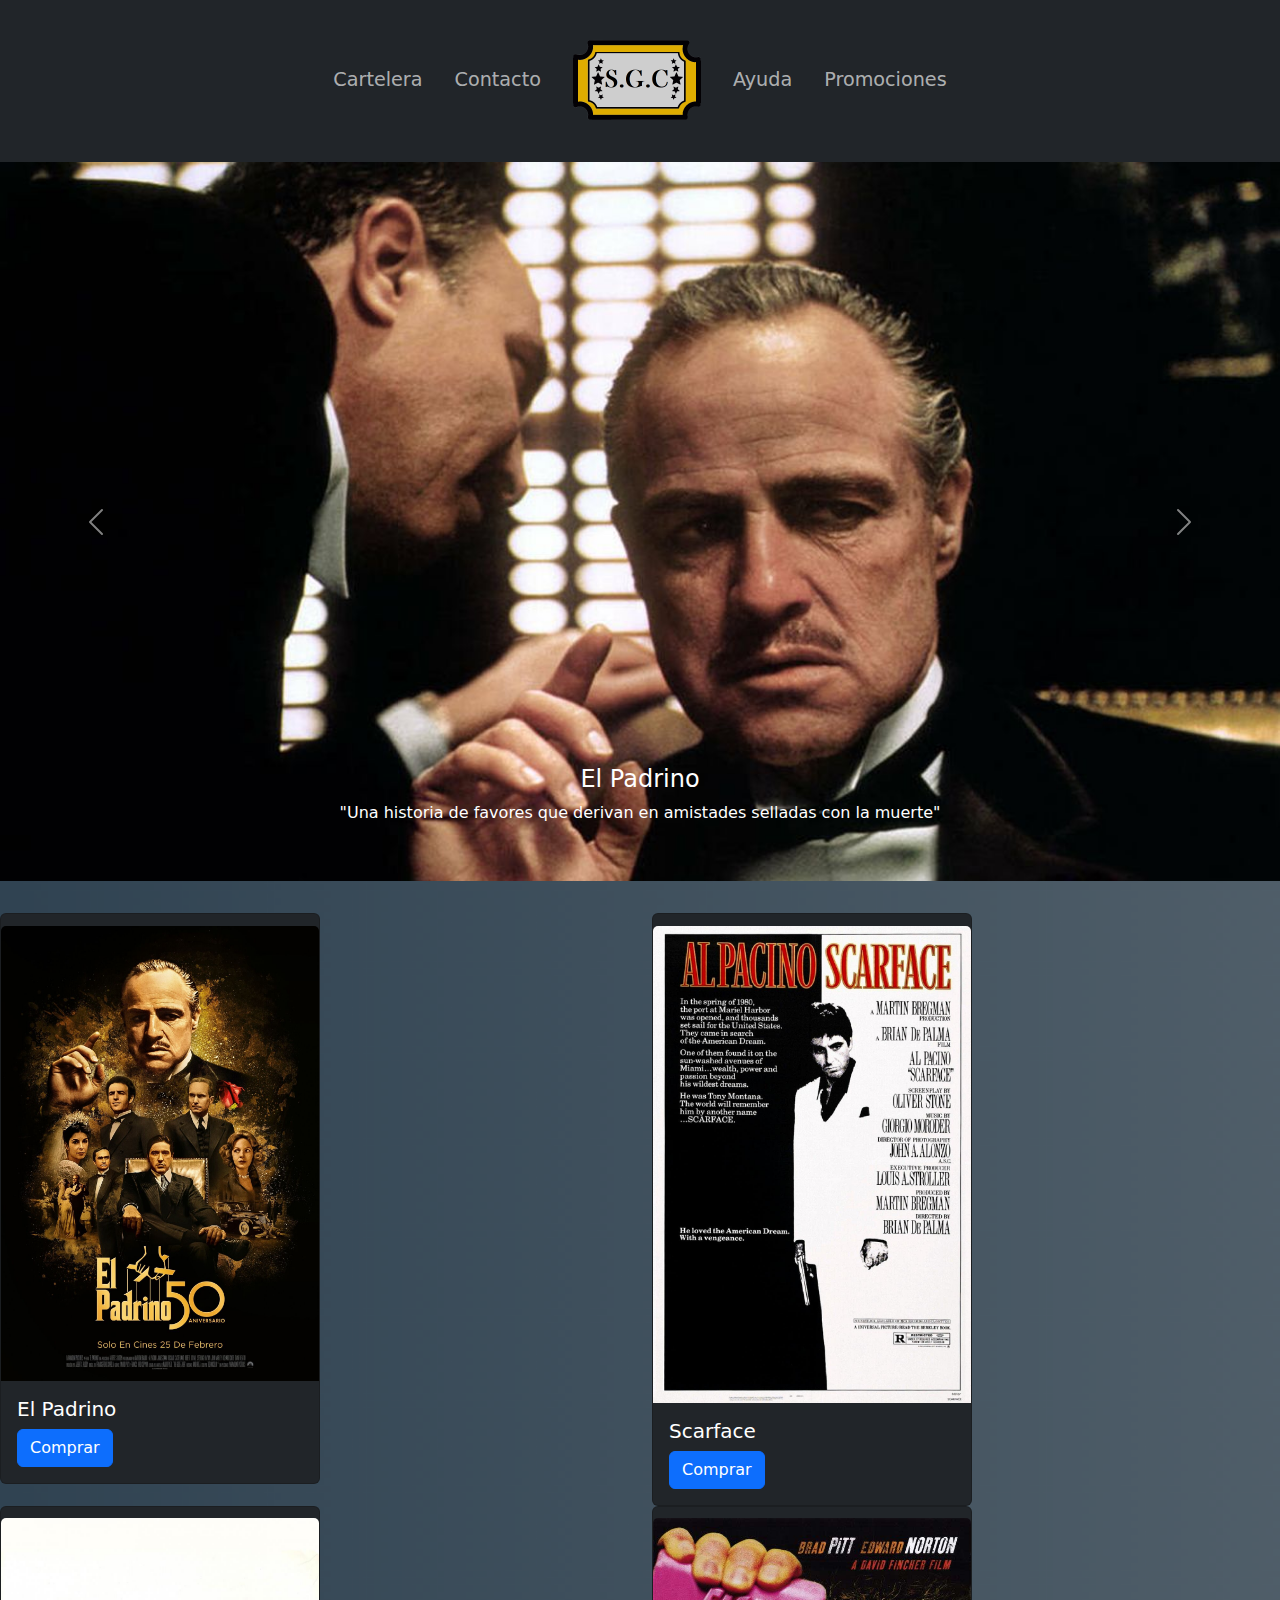
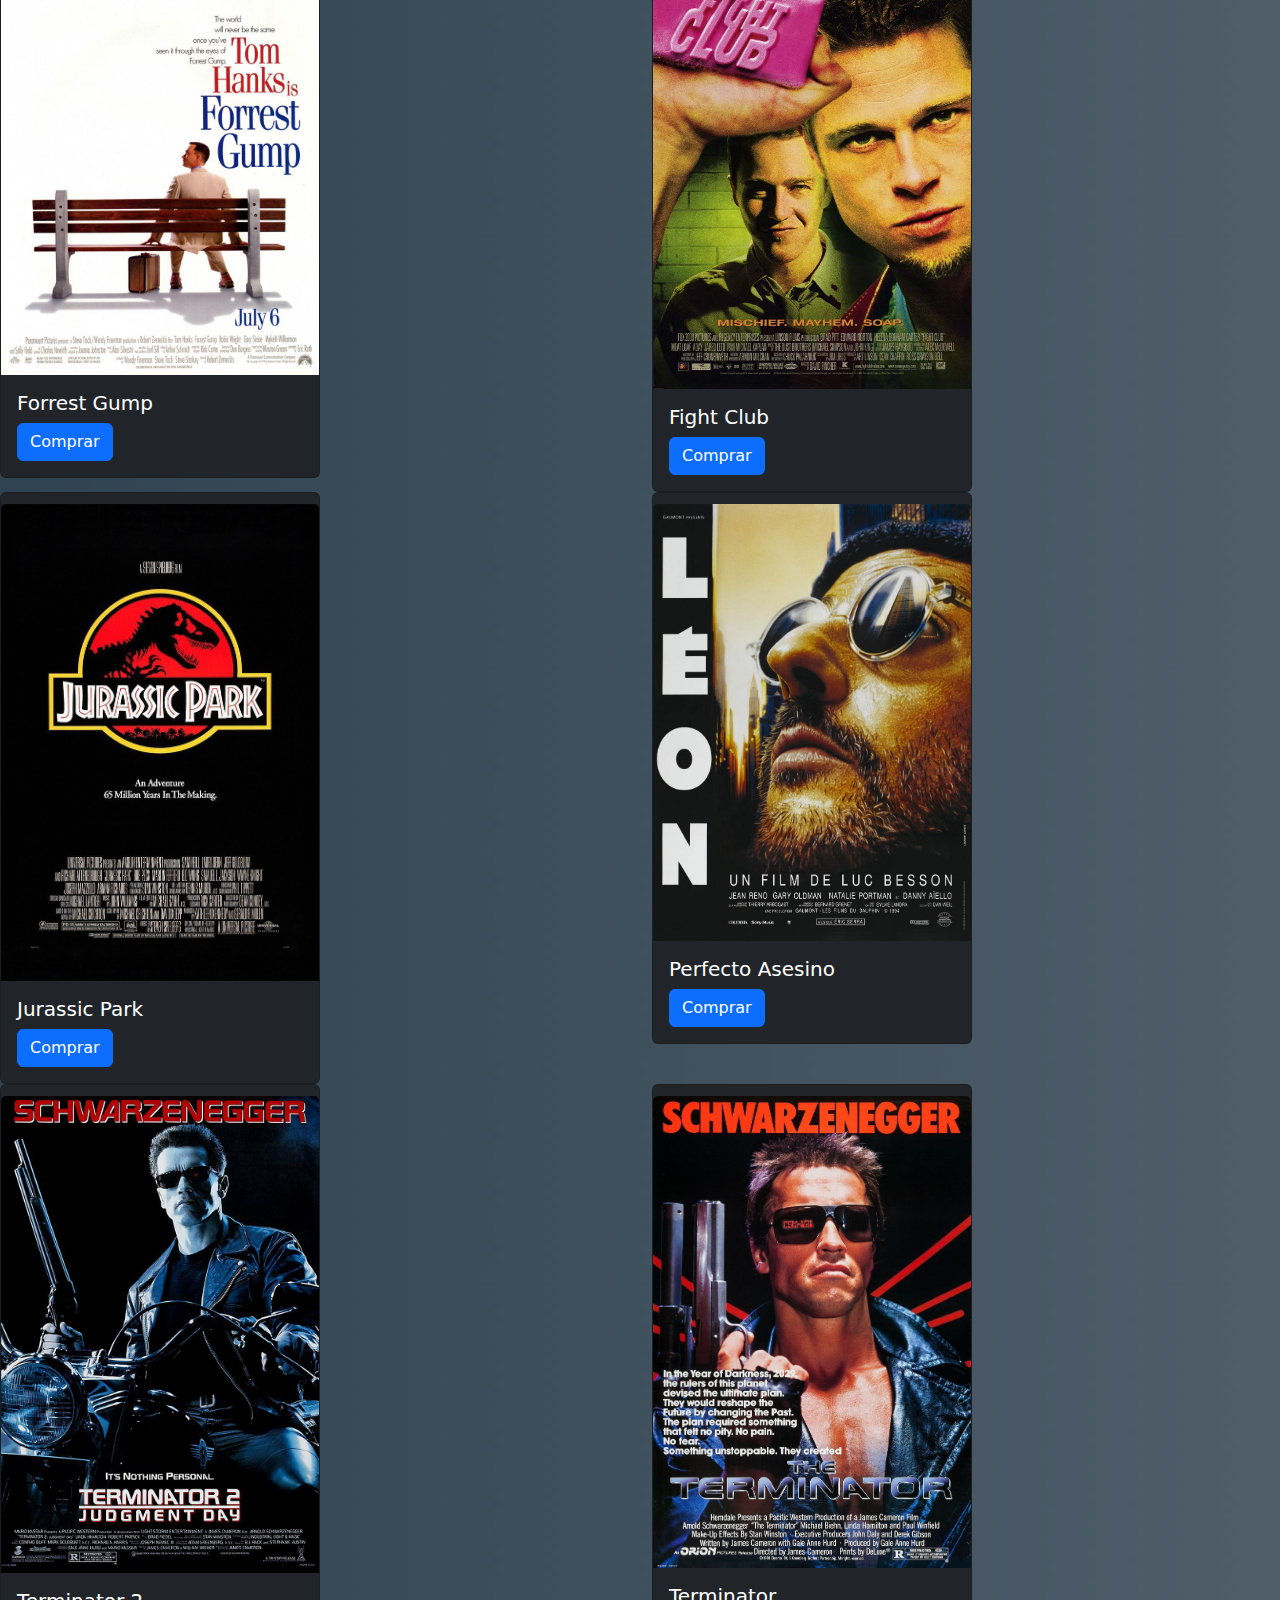
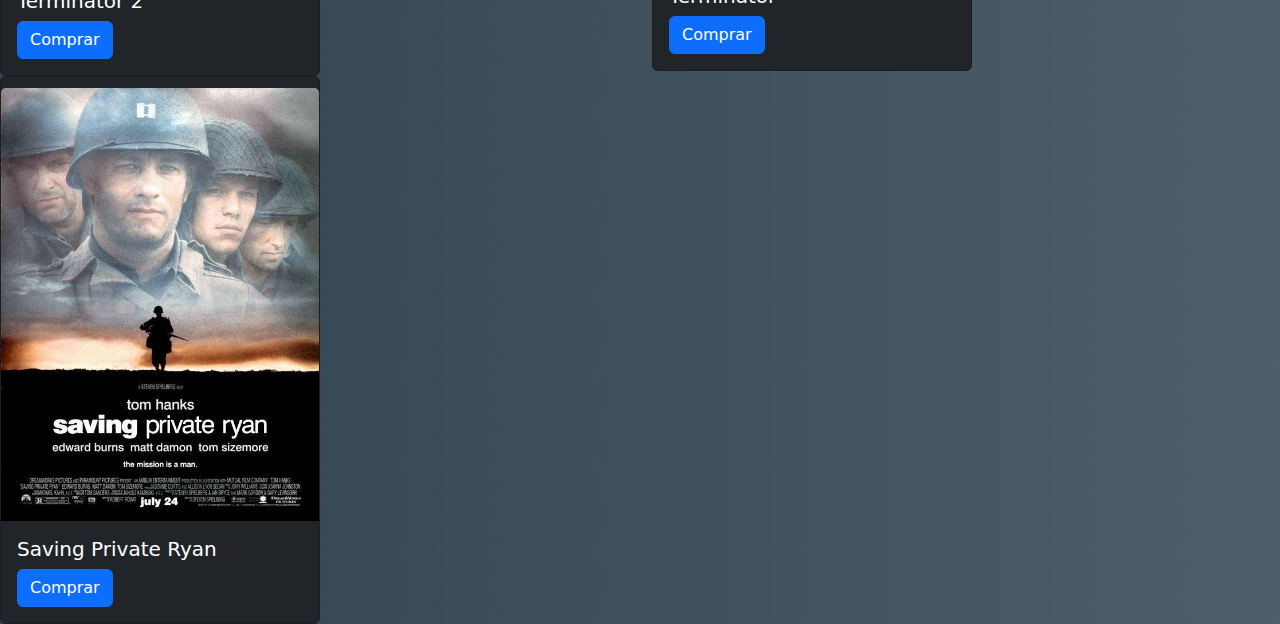
==== Sistema De Gestion Cine/index.html @ 9c6407d2 "Add files via upload" ====
<!DOCTYPE html>
<html lang="en">
    <head>
        <meta charset="UTF-8">
        <meta name="viewport" content="width=device-width, initial-scale=1.0">
        <title> Sistema de Gestion de Cine </title>
        <!-- Bootstrap -->
        <link href="css/bootstrap.css" rel="stylesheet" type="text/css">
        <!--css Personalizado-->
        <link href="css/personalizado.css" rel="stylesheet" type="text/css">
        <!-- Javascript bootstrap -->
    </head>

    <body>
      <!-- Menu de navegación -->
        <header>
                <nav class="navbar  navbar-expand-lg 8 navbar navbar-expand-mg 11 bg-dark opacity-100"  data-bs-theme ="dark">
                    <div class="container-fluid">
                      <button class="navbar-toggler" type="button" data-bs-toggle="collapse" data-bs-target="#navbarNav" aria-controls="navbarNav" aria-expanded="false" aria-label="Toggle navigation">
                        <span class="navbar-toggler-icon"></span>
                      </button>
                      <div class="collapse navbar-collapse" id="navbarNav">
                        <ul class="navbar-nav nav-underline mx-auto">
                          <li class="nav-item">
                            <a class="nav-link " aria-current="page" href="#">Cartelera</a>
                          </li>
                          <li class="nav-item">
                            <a class="nav-link" href="#">Contacto</a>
                          </li>
                          <li class="nav-item">
                            <a class="nav-link" href="index.html"><img id="logo-principal" src="Imagenes/Logo cine png.png" alt="Logo"></a>
                          </li>
                          
                          <li class="nav-item">
                            <a class="nav-link" href="#">Ayuda</a>
                          </li>
                          <li class="nav-item">
                            <a class="nav-link" href="#" >Promociones</a>
                          </li>
                        </ul>
                      </div>
                    </div>
                  </nav>
        </header>
      <!-- Fin menú navegación -->

      <!-- Carrusel -->
        <section class="row">
          <div class="col col-lg-12 ">
                <div id="carouselExampleAutoplaying" class="carousel" data-bs-ride="carousel">
                  <div class="carousel-inner">
                    <div class="carousel-item active">
                      <img src="Imagenes/el padrino.jpg" class="d-block w-100" alt="el padrino">
                      <div class="carousel-caption d-none d-md-block" id="epigrafe">
                        <h4>El Padrino</h4>
                        <p>"Una historia de favores que derivan en amistades selladas con la muerte"</p>
                      </div>
                    </div>
                    <div class="carousel-item">
                      <img src="Imagenes/forest gump.jpg" class="d-block w-100" alt="forest gump">
                      <div class="carousel-caption d-none d-md-block" id="epigrafe">
                        <h4>Forrest Gump</h4>
                        <p>"Una inyección de inocencia, solidaridad y optimismo que sirve de vacuna contra la desorientación y el cinismo"</p>
                      </div>
                    </div>
                    <div class="carousel-item">
                      <img src="Imagenes/Scarface.jpg" class="d-block w-100" alt="scarface">
                      <div class="carousel-caption d-none d-md-block" id="epigrafe">
                        <h4>Scarface</h4>
                        <p>"La película más sangrienta sobre gánsteres con un inspirado Al Pacino"</p>
                      </div>
                    </div>
                  </div>
                  <button class="carousel-control-prev" type="button" data-bs-target="#carouselExampleAutoplaying" data-bs-slide="prev">
                    <span class="carousel-control-prev-icon" aria-hidden="true"></span>
                    <span class="visually-hidden">Previous</span>
                  </button>
                  <button class="carousel-control-next" type="button" data-bs-target="#carouselExampleAutoplaying" data-bs-slide="next">
                    <span class="carousel-control-next-icon" aria-hidden="true"></span>
                    <span class="visually-hidden">Next</span>
                  </button>
                </div>
            </div>
        </section>
      <!-- Fin carrusel -->
      
      <!-- Seccion cartelera -->
      <section class="row row-cols-5 row-cols-md-2 " id="cartelera">
        <div class="col">
          <div class="card text-bg-dark">
              <img src="Imagenes/el padrino cartelera.jpg" class="card-img-top" alt="el padrino">
              <div class="card-body">
                <h5 class="card-title">El Padrino</h5>
                <a href="#" class="btn btn-primary">Comprar</a>
              </div>
            </div>
        </div>
        <div class="col">
            <div class="card text-bg-dark">
              <img src="Imagenes/scarface cartelera.jpg" class="card-img-top" alt="el padrino">
              <div class="card-body">
                <h5 class="card-title">Scarface</h5>
                <a href="#" class="btn btn-primary">Comprar</a>
              </div>
            </div>
        </div>
        <div class="col">
            <div class="card text-bg-dark">
              <img src="Imagenes/Forrest gump cartelera.jpg" class="card-img-top" alt="el padrino">
              <div class="card-body">
                <h5 class="card-title">Forrest Gump</h5>
                <a href="#" class="btn btn-primary">Comprar</a>
              </div>
            </div>
        </div>
        <div class="col">
            <div class="card text-bg-dark">
              <img src="Imagenes/fight club.jpg" class="card-img-top" alt="fight club">
              <div class="card-body">
                <h5 class="card-title">Fight Club</h5>
                <a href="#" class="btn btn-primary">Comprar</a>
              </div>
            </div>
        </div>
        <div class="col">
            <div class="card text-bg-dark">
              <img src="Imagenes/jurasic park.jpg" class="card-img-top" alt="Jurassic Park">
              <div class="card-body">
                <h5 class="card-title">Jurassic Park</h5>
                <a href="#" class="btn btn-primary">Comprar</a>
              </div>
            </div>
        </div>
        <div class="col">
            <div class="card text-bg-dark">
              <img src="Imagenes/perfecto asesino.jpg" class="card-img-top" alt="perfecto asesino">
              <div class="card-body">
                <h5 class="card-title">Perfecto Asesino</h5>
                <a href="#" class="btn btn-primary">Comprar</a>
              </div>
            </div>
        </div>
        <div class="col">
            <div class="card text-bg-dark">
              <img src="Imagenes/Terminator 2.jpg" class="card-img-top" alt="terminator 2">
              <div class="card-body">
                <h5 class="card-title">Terminator 2</h5>
                <a href="#" class="btn btn-primary">Comprar</a>
              </div>
            </div>
        </div>
        <div class="col">
            <div class="card text-bg-dark">
              <img src="Imagenes/Terminator.jpg" class="card-img-top" alt="Terminator">
              <div class="card-body">
                <h5 class="card-title">Terminator</h5>
                <a href="#" class="btn btn-primary">Comprar</a>
              </div>
            </div>
        </div>
        <div class="col">
            <div class="card text-bg-dark">
              <img src="Imagenes/rescatando ryan.jpg" class="card-img-top" alt="rescatando al soldado ryan">
              <div class="card-body">
                <h5 class="card-title">Saving Private Ryan</h5>
                <a href="#" class="btn btn-primary">Comprar</a>
              </div>
            </div>
        </div>
      
      </section>
      <!-- Fin seccion cartelera -->

        
        <script src="js/bootstrap.bundle.js"></script>
    </body>
</html>
---- Sistema De Gestion Cine/css/personalizado.css ----
#logo-principal{
    width: 8rem;
}

body {
    background-image: url("../Imagenes/Lizard.jpg") ;
    background-repeat: no-repeat;
    background-size: cover;
}

li.nav-item{
    display: flex;
    align-items: center;
    font-size: 1.2rem;
}

div.card{
    width: 20rem;
    padding-top: 0.7rem;
}

#cartelera{
    margin-top: 2rem;
}
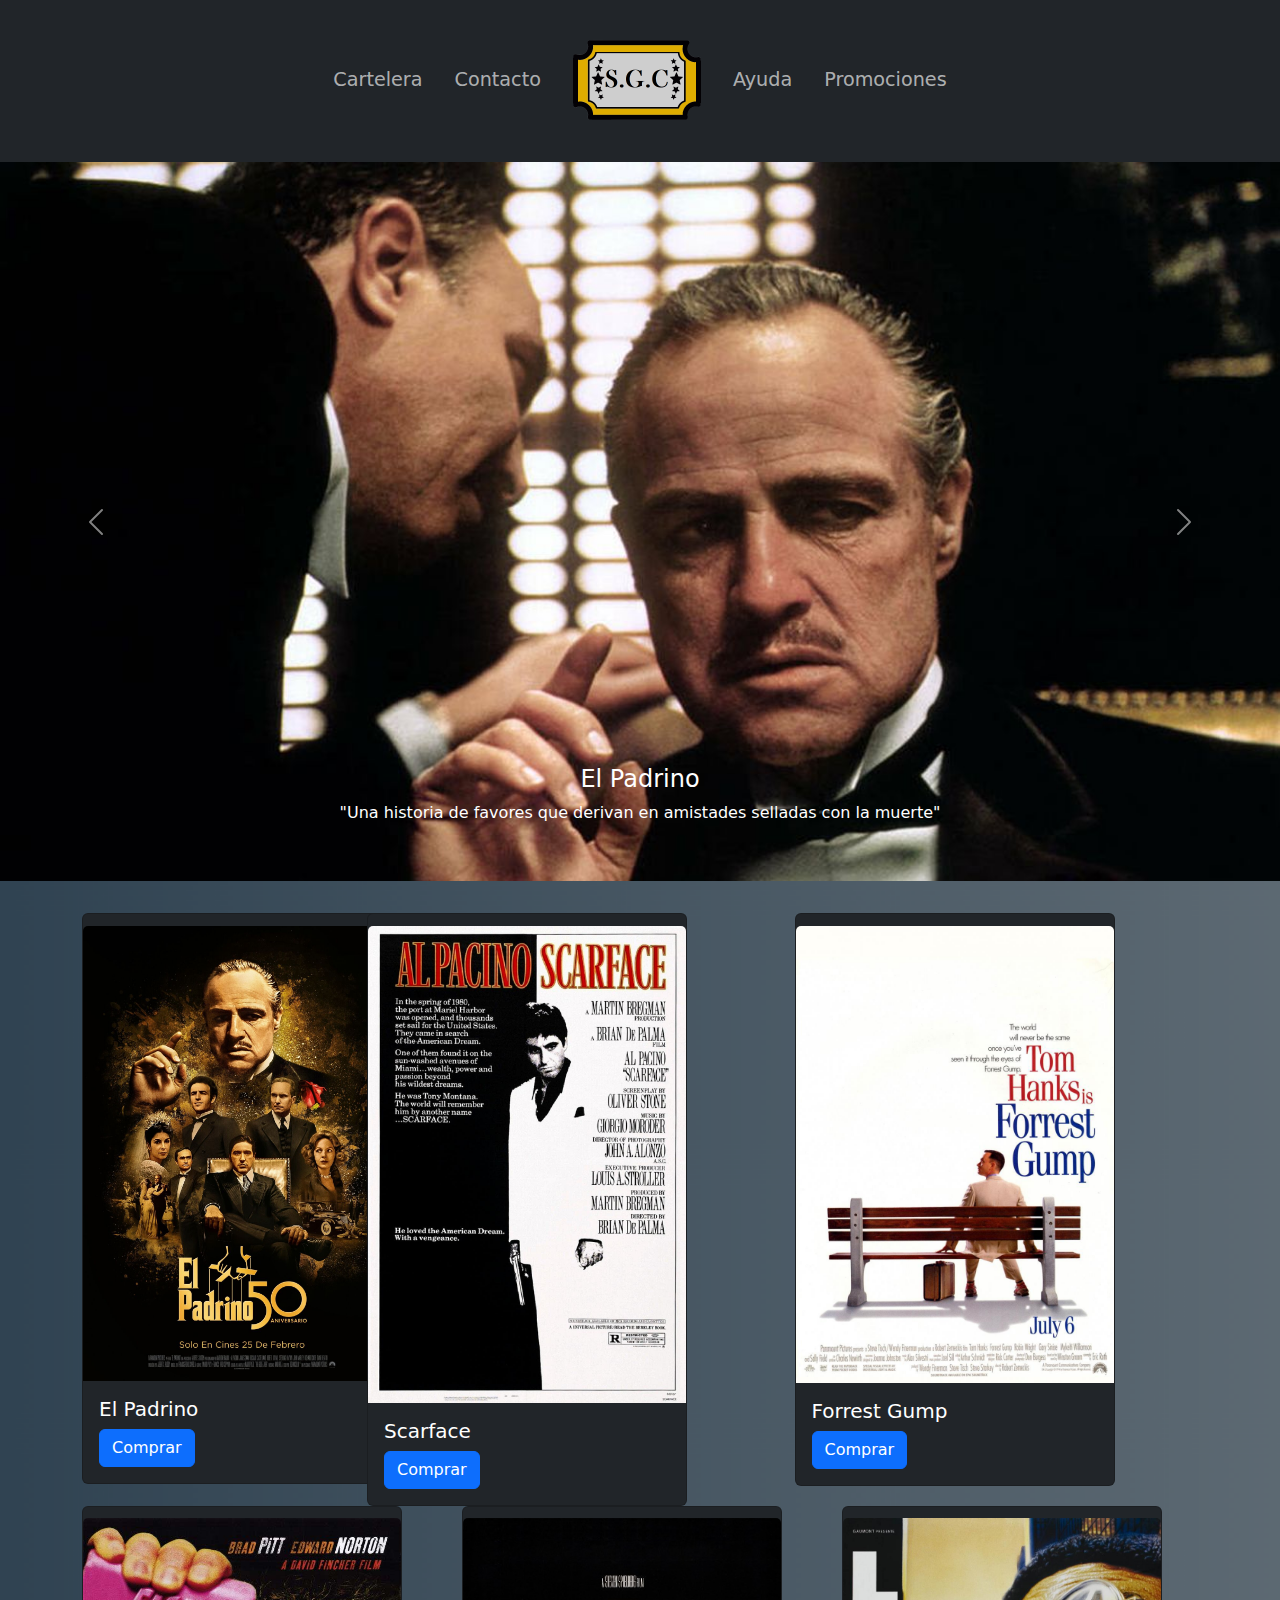
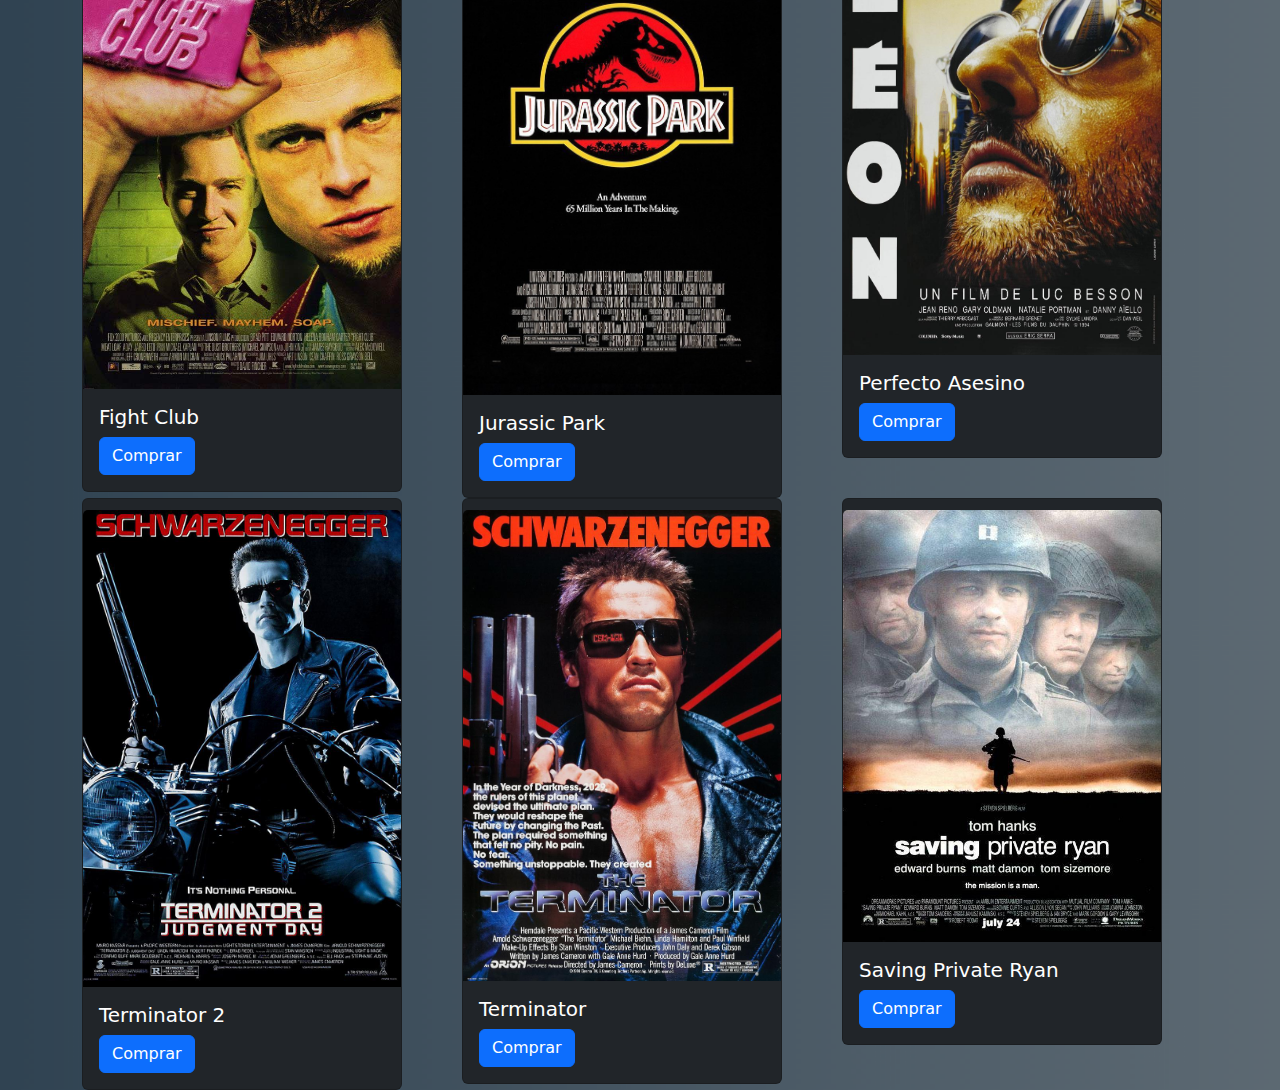
==== commit b111f99f: "Update index.html" ====
--- a/Sistema De Gestion Cine/index.html
+++ b/Sistema De Gestion Cine/index.html
@@ -85,90 +85,92 @@
       <!-- Fin carrusel -->
       
       <!-- Seccion cartelera -->
-      <section class="row row-cols-5 row-cols-md-2 " id="cartelera">
-        <div class="col">
-          <div class="card text-bg-dark">
-              <img src="Imagenes/el padrino cartelera.jpg" class="card-img-top" alt="el padrino">
-              <div class="card-body">
-                <h5 class="card-title">El Padrino</h5>
-                <a href="#" class="btn btn-primary">Comprar</a>
+    <div class="container">
+        <section class="row" id="cartelera">
+          <div class="col col-lg-3 col-md-4 col-sm-6">
+            <div class="card text-bg-dark">
+                <img src="Imagenes/el padrino cartelera.jpg" class="card-img-top" alt="el padrino">
+                <div class="card-body">
+                  <h5 class="card-title">El Padrino</h5>
+                  <a href="#" class="btn btn-primary">Comprar</a>
+                </div>
               </div>
-            </div>
-        </div>
-        <div class="col">
-            <div class="card text-bg-dark">
-              <img src="Imagenes/scarface cartelera.jpg" class="card-img-top" alt="el padrino">
-              <div class="card-body">
-                <h5 class="card-title">Scarface</h5>
-                <a href="#" class="btn btn-primary">Comprar</a>
+          </div>
+          <div class="col">
+              <div class="card text-bg-dark">
+                <img src="Imagenes/scarface cartelera.jpg" class="card-img-top" alt="el padrino">
+                <div class="card-body">
+                  <h5 class="card-title">Scarface</h5>
+                  <a href="#" class="btn btn-primary">Comprar</a>
+                </div>
               </div>
-            </div>
-        </div>
-        <div class="col">
-            <div class="card text-bg-dark">
-              <img src="Imagenes/Forrest gump cartelera.jpg" class="card-img-top" alt="el padrino">
-              <div class="card-body">
-                <h5 class="card-title">Forrest Gump</h5>
-                <a href="#" class="btn btn-primary">Comprar</a>
+          </div>
+          <div class="col">
+              <div class="card text-bg-dark">
+                <img src="Imagenes/Forrest gump cartelera.jpg" class="card-img-top" alt="el padrino">
+                <div class="card-body">
+                  <h5 class="card-title">Forrest Gump</h5>
+                  <a href="#" class="btn btn-primary">Comprar</a>
+                </div>
               </div>
-            </div>
-        </div>
-        <div class="col">
-            <div class="card text-bg-dark">
-              <img src="Imagenes/fight club.jpg" class="card-img-top" alt="fight club">
-              <div class="card-body">
-                <h5 class="card-title">Fight Club</h5>
-                <a href="#" class="btn btn-primary">Comprar</a>
+          </div>
+          <div class="col">
+              <div class="card text-bg-dark">
+                <img src="Imagenes/fight club.jpg" class="card-img-top" alt="fight club">
+                <div class="card-body">
+                  <h5 class="card-title">Fight Club</h5>
+                  <a href="#" class="btn btn-primary">Comprar</a>
+                </div>
               </div>
-            </div>
-        </div>
-        <div class="col">
-            <div class="card text-bg-dark">
-              <img src="Imagenes/jurasic park.jpg" class="card-img-top" alt="Jurassic Park">
-              <div class="card-body">
-                <h5 class="card-title">Jurassic Park</h5>
-                <a href="#" class="btn btn-primary">Comprar</a>
+          </div>
+          <div class="col">
+              <div class="card text-bg-dark">
+                <img src="Imagenes/jurasic park.jpg" class="card-img-top" alt="Jurassic Park">
+                <div class="card-body">
+                  <h5 class="card-title">Jurassic Park</h5>
+                  <a href="#" class="btn btn-primary">Comprar</a>
+                </div>
               </div>
-            </div>
-        </div>
-        <div class="col">
-            <div class="card text-bg-dark">
-              <img src="Imagenes/perfecto asesino.jpg" class="card-img-top" alt="perfecto asesino">
-              <div class="card-body">
-                <h5 class="card-title">Perfecto Asesino</h5>
-                <a href="#" class="btn btn-primary">Comprar</a>
+          </div>
+          <div class="col">
+              <div class="card text-bg-dark">
+                <img src="Imagenes/perfecto asesino.jpg" class="card-img-top" alt="perfecto asesino">
+                <div class="card-body">
+                  <h5 class="card-title">Perfecto Asesino</h5>
+                  <a href="#" class="btn btn-primary">Comprar</a>
+                </div>
               </div>
-            </div>
-        </div>
-        <div class="col">
-            <div class="card text-bg-dark">
-              <img src="Imagenes/Terminator 2.jpg" class="card-img-top" alt="terminator 2">
-              <div class="card-body">
-                <h5 class="card-title">Terminator 2</h5>
-                <a href="#" class="btn btn-primary">Comprar</a>
+          </div>
+          <div class="col">
+              <div class="card text-bg-dark">
+                <img src="Imagenes/Terminator 2.jpg" class="card-img-top" alt="terminator 2">
+                <div class="card-body">
+                  <h5 class="card-title">Terminator 2</h5>
+                  <a href="#" class="btn btn-primary">Comprar</a>
+                </div>
               </div>
-            </div>
-        </div>
-        <div class="col">
-            <div class="card text-bg-dark">
-              <img src="Imagenes/Terminator.jpg" class="card-img-top" alt="Terminator">
-              <div class="card-body">
-                <h5 class="card-title">Terminator</h5>
-                <a href="#" class="btn btn-primary">Comprar</a>
+          </div>
+          <div class="col">
+              <div class="card text-bg-dark">
+                <img src="Imagenes/Terminator.jpg" class="card-img-top" alt="Terminator">
+                <div class="card-body">
+                  <h5 class="card-title">Terminator</h5>
+                  <a href="#" class="btn btn-primary">Comprar</a>
+                </div>
               </div>
-            </div>
-        </div>
-        <div class="col">
-            <div class="card text-bg-dark">
-              <img src="Imagenes/rescatando ryan.jpg" class="card-img-top" alt="rescatando al soldado ryan">
-              <div class="card-body">
-                <h5 class="card-title">Saving Private Ryan</h5>
-                <a href="#" class="btn btn-primary">Comprar</a>
+          </div>
+          <div class="col">
+              <div class="card text-bg-dark">
+                <img src="Imagenes/rescatando ryan.jpg" class="card-img-top" alt="rescatando al soldado ryan">
+                <div class="card-body">
+                  <h5 class="card-title">Saving Private Ryan</h5>
+                  <a href="#" class="btn btn-primary">Comprar</a>
+                </div>
               </div>
-            </div>
-        </div>
-      
-      </section>
+          </div>
+        
+        </section>
+    </div>
       <!-- Fin seccion cartelera -->
 
         
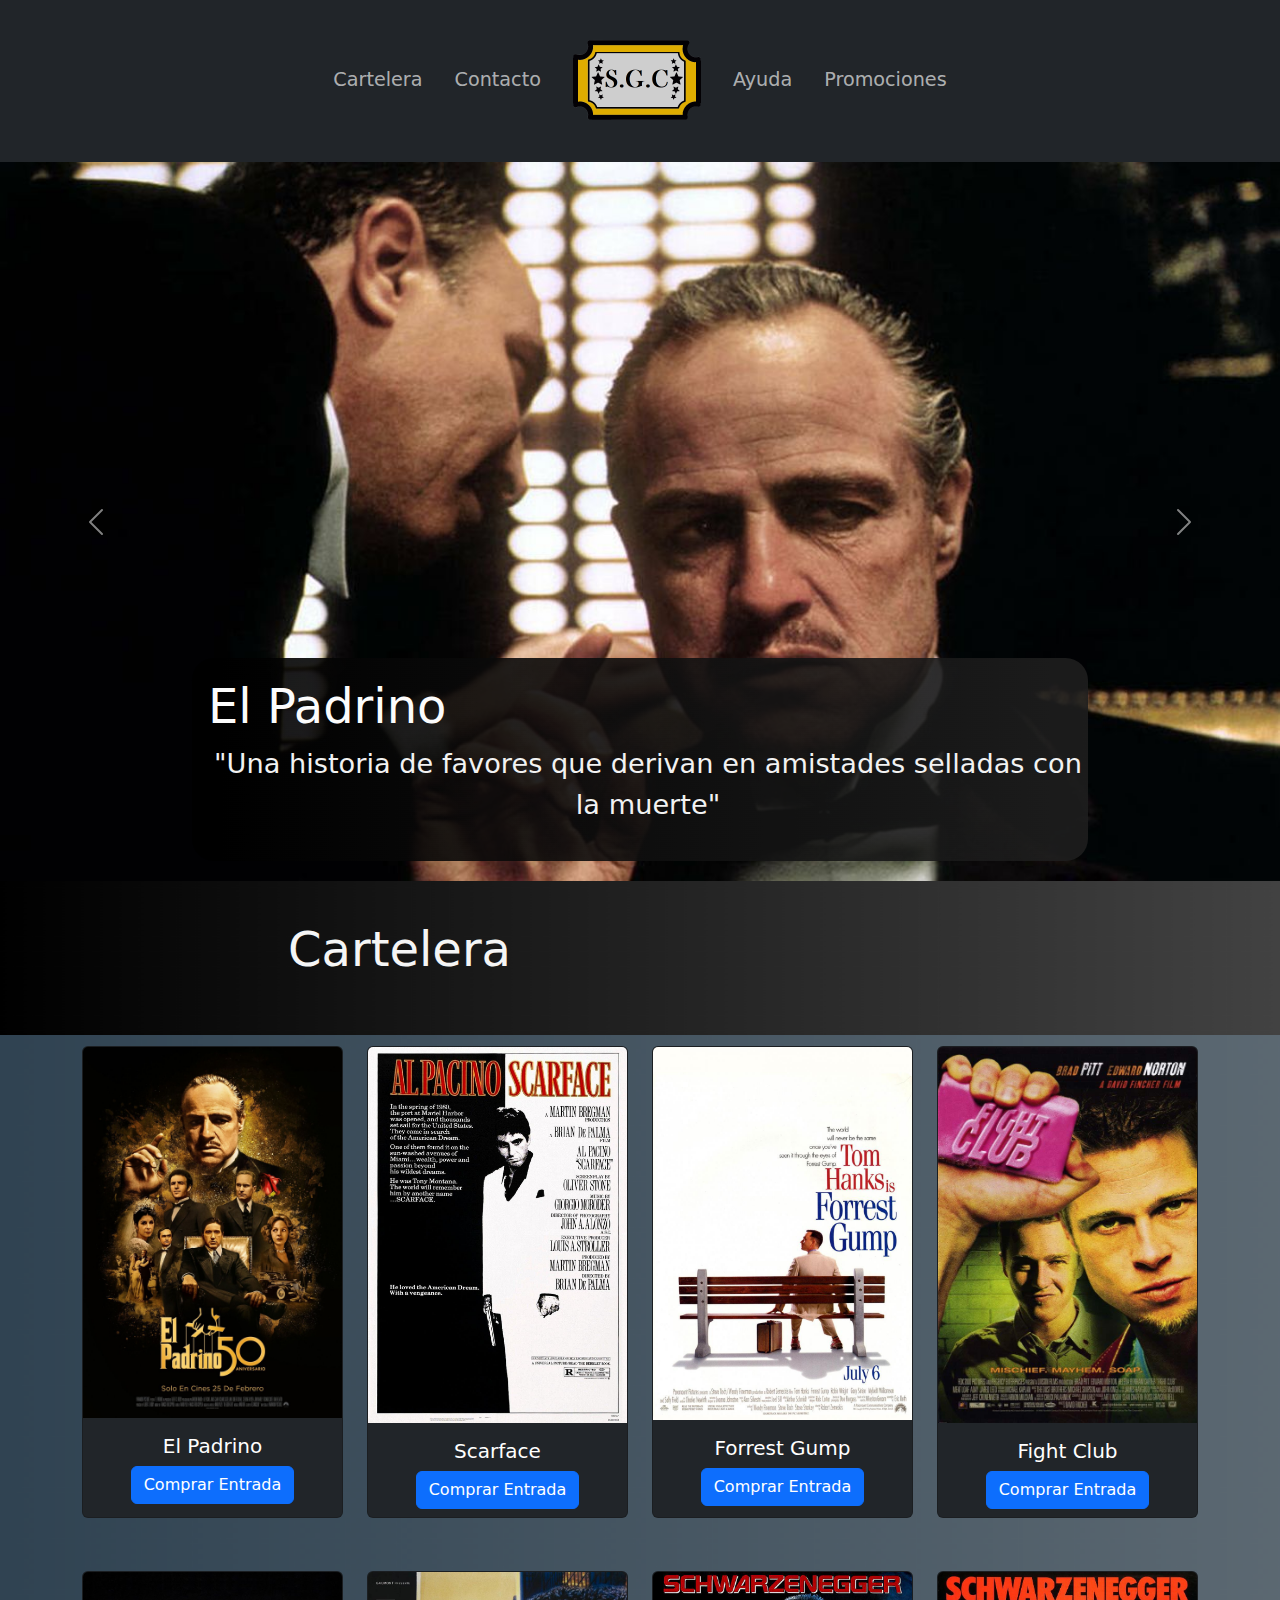
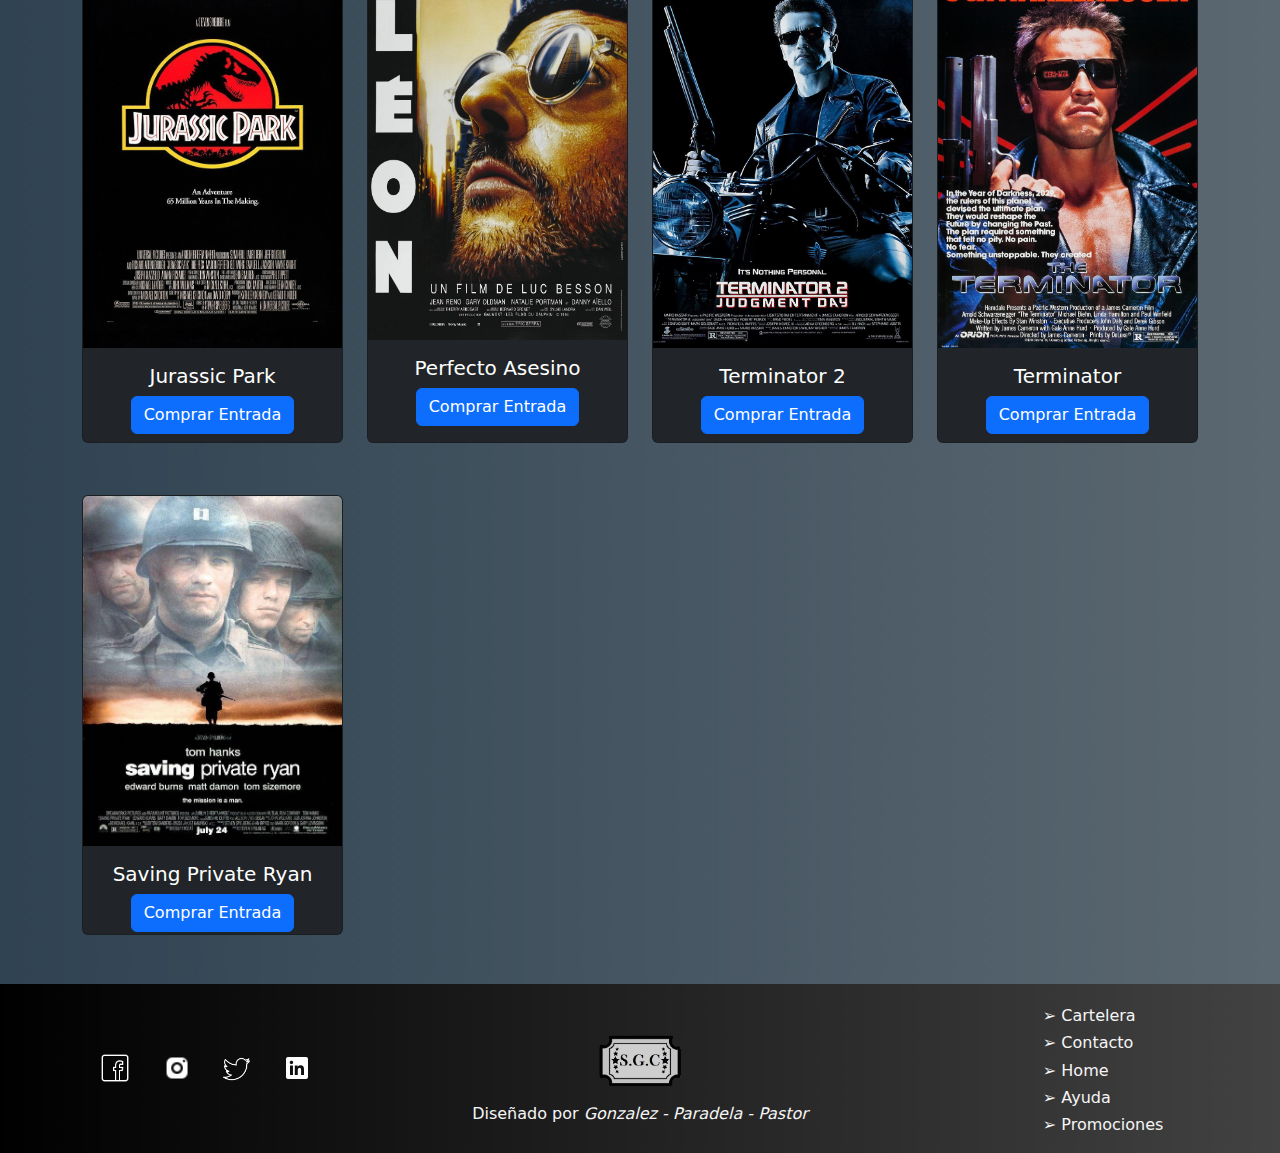
==== commit 9cb5e6de: "Actualización pagina Home" ====
--- a/Sistema De Gestion Cine/index.html
+++ b/Sistema De Gestion Cine/index.html
@@ -8,7 +8,6 @@
         <link href="css/bootstrap.css" rel="stylesheet" type="text/css">
         <!--css Personalizado-->
         <link href="css/personalizado.css" rel="stylesheet" type="text/css">
-        <!-- Javascript bootstrap -->
     </head>
 
     <body>
@@ -28,7 +27,7 @@
                             <a class="nav-link" href="#">Contacto</a>
                           </li>
                           <li class="nav-item">
-                            <a class="nav-link" href="index.html"><img id="logo-principal" src="Imagenes/Logo cine png.png" alt="Logo"></a>
+                            <a class="nav-link" href="index.html"><img id="logo-principal" src="Imagenes/ICONOS/Logo cine png.png" alt="Logo"></a>
                           </li>
                           
                           <li class="nav-item">
@@ -83,96 +82,147 @@
             </div>
         </section>
       <!-- Fin carrusel -->
+
+      
       
       <!-- Seccion cartelera -->
-    <div class="container">
+      <div class="row text-start" id="filaCartelera">
+        <h2> Cartelera </h2>
+      </div>
+      
+      <div class="container text-center">   
         <section class="row" id="cartelera">
-          <div class="col col-lg-3 col-md-4 col-sm-6">
-            <div class="card text-bg-dark">
+          <div class="col-lg-3 col-md-4 col-sm-10">
+            <div class="card text-bg-dark text-center">
                 <img src="Imagenes/el padrino cartelera.jpg" class="card-img-top" alt="el padrino">
                 <div class="card-body">
                   <h5 class="card-title">El Padrino</h5>
-                  <a href="#" class="btn btn-primary">Comprar</a>
-                </div>
-              </div>
-          </div>
-          <div class="col">
-              <div class="card text-bg-dark">
+                  <a href="#" class="btn btn-primary">Comprar Entrada</a>
+                </div>
+              </div>
+          </div>
+          <div class="col-lg-3 col-md-4 col-sm-10">
+              <div class="card text-bg-dark text-center">
                 <img src="Imagenes/scarface cartelera.jpg" class="card-img-top" alt="el padrino">
                 <div class="card-body">
                   <h5 class="card-title">Scarface</h5>
-                  <a href="#" class="btn btn-primary">Comprar</a>
-                </div>
-              </div>
-          </div>
-          <div class="col">
-              <div class="card text-bg-dark">
+                  <a href="#" class="btn btn-primary">Comprar Entrada</a>
+                </div>
+              </div>
+          </div>
+          <div class="col-lg-3 col-md-4 col-sm-10">
+              <div class="card text-bg-dark text-center">
                 <img src="Imagenes/Forrest gump cartelera.jpg" class="card-img-top" alt="el padrino">
                 <div class="card-body">
                   <h5 class="card-title">Forrest Gump</h5>
-                  <a href="#" class="btn btn-primary">Comprar</a>
-                </div>
-              </div>
-          </div>
-          <div class="col">
-              <div class="card text-bg-dark">
+                  <a href="#" class="btn btn-primary">Comprar Entrada</a>
+                </div>
+              </div>
+          </div>
+          <div class="col-lg-3 col-md-4 col-sm-10">
+              <div class="card text-bg-dark text-center">
                 <img src="Imagenes/fight club.jpg" class="card-img-top" alt="fight club">
                 <div class="card-body">
                   <h5 class="card-title">Fight Club</h5>
-                  <a href="#" class="btn btn-primary">Comprar</a>
-                </div>
-              </div>
-          </div>
-          <div class="col">
-              <div class="card text-bg-dark">
+                  <a href="#" class="btn btn-primary">Comprar Entrada</a>
+                </div>
+              </div>
+          </div>
+          <div class="col-lg-3 col-md-4 col-sm-10">
+              <div class="card text-bg-dark text-center">
                 <img src="Imagenes/jurasic park.jpg" class="card-img-top" alt="Jurassic Park">
                 <div class="card-body">
                   <h5 class="card-title">Jurassic Park</h5>
-                  <a href="#" class="btn btn-primary">Comprar</a>
-                </div>
-              </div>
-          </div>
-          <div class="col">
-              <div class="card text-bg-dark">
+                  <a href="#" class="btn btn-primary">Comprar Entrada</a>
+                </div>
+              </div>
+          </div>
+          <div class="col-lg-3 col-md-4 col-sm-10">
+              <div class="card text-bg-dark text-center">
                 <img src="Imagenes/perfecto asesino.jpg" class="card-img-top" alt="perfecto asesino">
                 <div class="card-body">
                   <h5 class="card-title">Perfecto Asesino</h5>
-                  <a href="#" class="btn btn-primary">Comprar</a>
-                </div>
-              </div>
-          </div>
-          <div class="col">
-              <div class="card text-bg-dark">
+                  <a href="#" class="btn btn-primary">Comprar Entrada</a>
+                </div>
+              </div>
+          </div>
+          <div class="col-lg-3 col-md-4 col-sm-10">
+              <div class="card text-bg-dark text-center">
                 <img src="Imagenes/Terminator 2.jpg" class="card-img-top" alt="terminator 2">
                 <div class="card-body">
                   <h5 class="card-title">Terminator 2</h5>
-                  <a href="#" class="btn btn-primary">Comprar</a>
-                </div>
-              </div>
-          </div>
-          <div class="col">
-              <div class="card text-bg-dark">
+                  <a href="#" class="btn btn-primary">Comprar Entrada</a>
+                </div>
+              </div>
+          </div>
+          <div class="col-lg-3 col-md-4 col-sm-10">
+              <div class="card text-bg-dark text-center">
                 <img src="Imagenes/Terminator.jpg" class="card-img-top" alt="Terminator">
                 <div class="card-body">
                   <h5 class="card-title">Terminator</h5>
-                  <a href="#" class="btn btn-primary">Comprar</a>
-                </div>
-              </div>
-          </div>
-          <div class="col">
-              <div class="card text-bg-dark">
+                  <a href="#" class="btn btn-primary">Comprar Entrada</a>
+                </div>
+              </div>
+          </div>
+          <div class="col-lg-3 col-md-4 col-sm-10">
+              <div class="card text-bg-dark text-center">
                 <img src="Imagenes/rescatando ryan.jpg" class="card-img-top" alt="rescatando al soldado ryan">
                 <div class="card-body">
                   <h5 class="card-title">Saving Private Ryan</h5>
-                  <a href="#" class="btn btn-primary">Comprar</a>
-                </div>
-              </div>
-          </div>
-        
+                  <a href="#" class="btn btn-primary">Comprar Entrada</a>
+                </div>
+              </div>
+          </div>
         </section>
-    </div>
+      </div>
       <!-- Fin seccion cartelera -->
 
+      <!-- inicio Footer -->
+          <footer class="row align-items-center">
+            <div class="col-lg-4">
+                <ul class="nav justify-content-center">
+                  <li class="nav-item">
+                    <a class="nav-link" href="#"><img src="Imagenes/ICONOS/facebook.png" alt="facebook" id="facebook"></a>
+                  </li>
+                  <li class="nav-item">
+                    <a class="nav-link" href="#"><img src="Imagenes/ICONOS/instagram.png" alt="instagram" id="instagram"></a>
+                  </li>
+                  <li class="nav-item">
+                    <a class="nav-link" href="#"><img src="Imagenes/ICONOS/twitter.png" alt="twitter" id="twitter"></a>
+                  </li>
+                  <li class="nav-item">
+                    <a class="nav-link" href="#"><img src="Imagenes/ICONOS/linkedin.png" alt="linkedin"></a>
+                  </li>
+                </ul>
+            </div>
+
+            <div class="col-lg-4 text-center">
+              <img src="Imagenes/ICONOS/Logo cine footer.png" alt="Logo footer" id="logoSecundario">
+              <p> Diseñado por <i>Gonzalez - Paradela -  Pastor</i></p>
+          </div>
+
+            <div class="col-lg-4">
+             <ul id="listafooter">
+              <li>
+                <a  href="#">Cartelera</a>
+              </li>
+              <li>
+                <a  href="#">Contacto</a>
+              </li>
+              <li>
+                <a href="#">Home</a>
+              </li>
+              <li>
+                <a href="#">Ayuda</a>
+              </li>
+              <li>
+                <a href="#">Promociones</a>
+              </li>
+            </ul>
+            </div>
+          </footer>
+
+      <!-- Fin footer -->
         
         <script src="js/bootstrap.bundle.js"></script>
     </body>
--- a/Sistema De Gestion Cine/css/personalizado.css
+++ b/Sistema De Gestion Cine/css/personalizado.css
@@ -3,11 +3,137 @@
     width: 8rem;
 }
 
-body {
+body{
     background-image: url("../Imagenes/Lizard.jpg") ;
     background-repeat: no-repeat;
     background-size: cover;
 }
+
+/*Modificaciones Carousel*/
+
+#epigrafe::before{
+    content: "";
+    background: url("../Imagenes/Deep\ Space.jpg");
+    opacity: 0.9;
+    top: 0;
+    left: 0;
+    bottom: 0;
+    right: 0;
+    position: absolute;
+    border-radius: 1.4rem;
+}
+
+#epigrafe h4{
+    font-size: 3rem;
+    display: flex;
+    align-self: flex-start;
+    opacity: 0.99;
+    padding-left: 1rem;
+} 
+
+#epigrafe p{
+    font-size: 1.7rem;
+    display: flex;
+    align-self: flex-start;
+    opacity: 0.99;
+    padding-left: 1rem;
+} 
+
+/*Fin modificaciones Carousel*/
+
+/*Modificaiones CARTELERA*/
+#filaCartelera{
+    background-image: url("../Imagenes/Deep\ Space.jpg");
+    background-size: cover;
+    background-repeat: no-repeat;
+    padding-bottom: 3rem;
+}
+
+#filaCartelera h2{
+    margin-left: 18rem;
+    margin-top: 2.5rem;
+    font-size: 3rem;
+    color: whitesmoke;
+}
+
+div.card{
+    margin-bottom: 2rem;
+    height: 90%;
+} 
+
+img.card-img-top{
+    height: 80%;
+}
+
+#cartelera{
+    margin-top: 0.7rem;
+}
+
+
+/*Fin Modificaiones CARTELERA*/
+
+/* TAMAÑO ICONOS */
+img#twitter{
+    width: 27px;
+}
+img#facebook{
+    width: 32px;
+}
+img#instagram{
+    width: 28px;
+}
+/*FIN TAMAÑO ICONOS */
+
+/* Inicio modificaciones footer */
+footer{
+    background-image: url("../Imagenes/Deep\ Space.jpg");
+    background-repeat: no-repeat;
+    background-size: cover;
+}
+
+#listafooter{
+    padding-left: 12rem;
+}
+footer div img#logoSecundario{
+    width: 100px;
+    margin-top: 2rem;
+    margin-bottom: 0.5rem;   
+}
+
+
+#listafooter{
+    margin-top: 1.3rem;
+}
+
+#listafooter li{
+    margin-top: 0.2rem;
+}
+#listafooter li::marker{
+    content: '➢ ';
+    color: whitesmoke;
+}
+
+#listafooter li a{
+    color: whitesmoke;
+    text-decoration: none;
+    margin-top: 5rem;
+    transition: all 0.2s ease-in;
+}
+
+#listafooter li a:hover{
+    color: gold;
+    text-shadow: 2px 1px 5px;
+    font-size: 1.04rem;
+    
+}
+div p{
+    color: whitesmoke;
+}
+
+div p i{ 
+    color: whitesmoke;
+}
+
 
 li.nav-item{
     display: flex;
@@ -15,11 +141,5 @@
     font-size: 1.2rem;
 }
 
-div.card{
-    width: 20rem;
-    padding-top: 0.7rem;
-}
+/*Fin modificaciones footer*/
 
-#cartelera{
-    margin-top: 2rem;
-}
